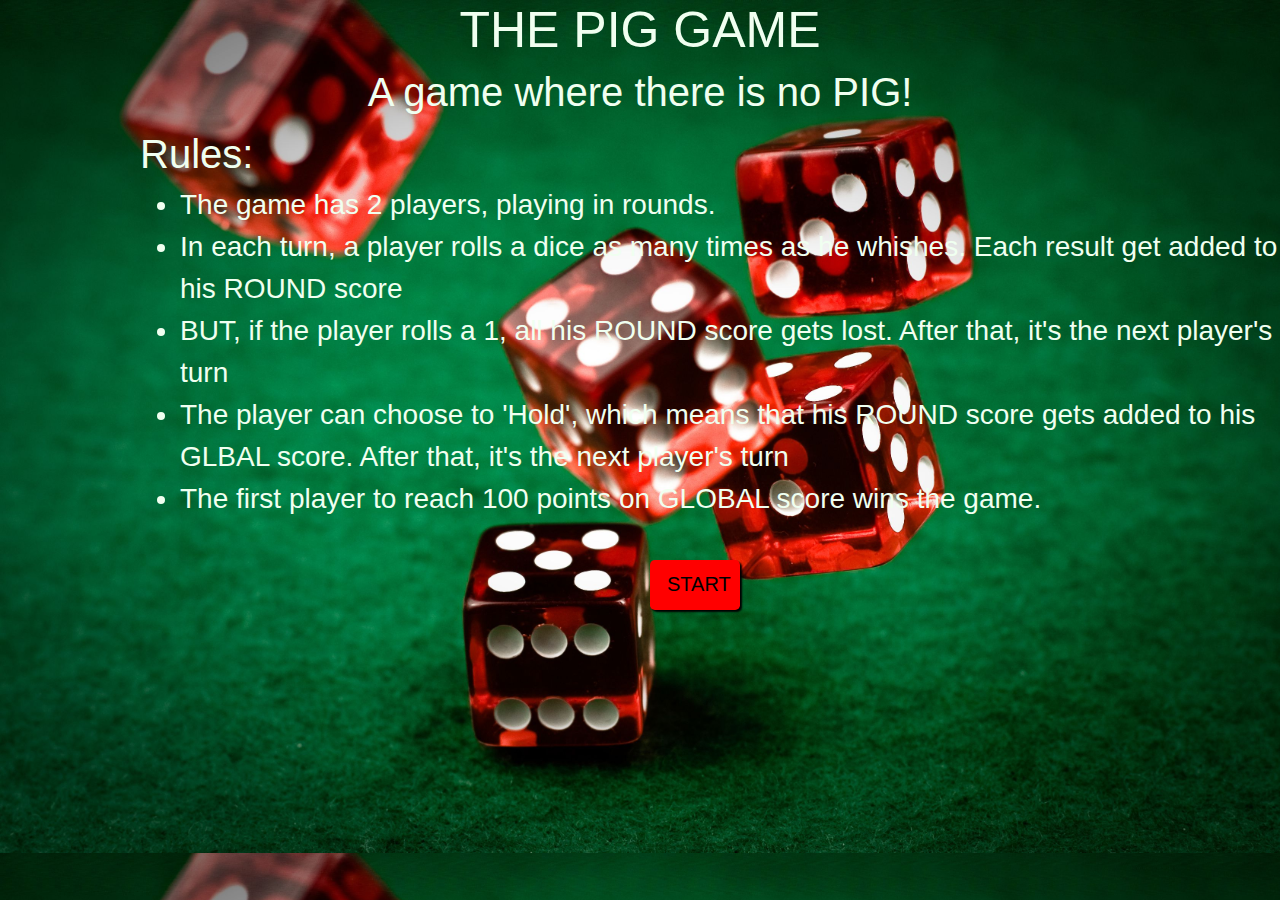
==== index.html @ 7bef2ca2 "Initial commit" ====
<!DOCTYPE html>
<html lang="en">
<head>
    <meta charset="UTF-8">
    <meta name="viewport" content="width=device-width, initial-scale=1.0">
    <meta http-equiv="X-UA-Compatible" content="ie=edge">
    <link rel="stylesheet" href="https://maxcdn.bootstrapcdn.com/bootstrap/4.0.0/css/bootstrap.min.css" 
    integrity="sha384-Gn5384xqQ1aoWXA+058RXPxPg6fy4IWvTNh0E263XmFcJlSAwiGgFAW/dAiS6JXm" 
    crossorigin="anonymous">

    <title>Pig Game</title>
    <link rel="stylesheet" href="start.css">
</head>
<body>
    <h1>THE PIG GAME</h1>
    <h3>A game where there is no PIG! </h3>
    <ul>Rules:
        <li>The game has 2 players, playing in rounds.</li>
        <li>In each turn, a player rolls a dice as many times as he whishes. Each result get added to his ROUND 
            score</li>
        <li>BUT, if the player rolls a 1, all his ROUND score gets lost. After that, it's the next player's turn</li>
        <li>The player can choose to 'Hold', which means that his ROUND score gets added to his GLBAL score. 
            After that, it's the next player's turn</li>
        <li>The first player to reach 100 points on GLOBAL score wins the game.</li>   
    </ul><br>
    <a href="pig.html" class="btn btn-lg active" 
    role="button" aria-pressed="true">START</a>
</body>
</html>
---- start.css ----
body{
    background-image: url(dice.jpg);
    background-size: cover;
    position: relative;
}
h1{
    text-align: center;
    font-size: 50px;
    color: honeydew;
}
h3{
    text-align: center;
    font-size: 40px;
    color:honeydew;
}
ul{
    margin-left: 100px;
    color: honeydew;
    font-size: 40px;
}
li{
    font-size: 28px;
    margin-left: 40px;
    color: honeydew;
}
.btn{
    margin-left: 650px;
    background-color: red;
    color: black;
    height: 50px;
    width: 90px;
    box-shadow: 2px 2px 2px;
}
.btn:hover{
    color: black;
    background-color: darkred;
}
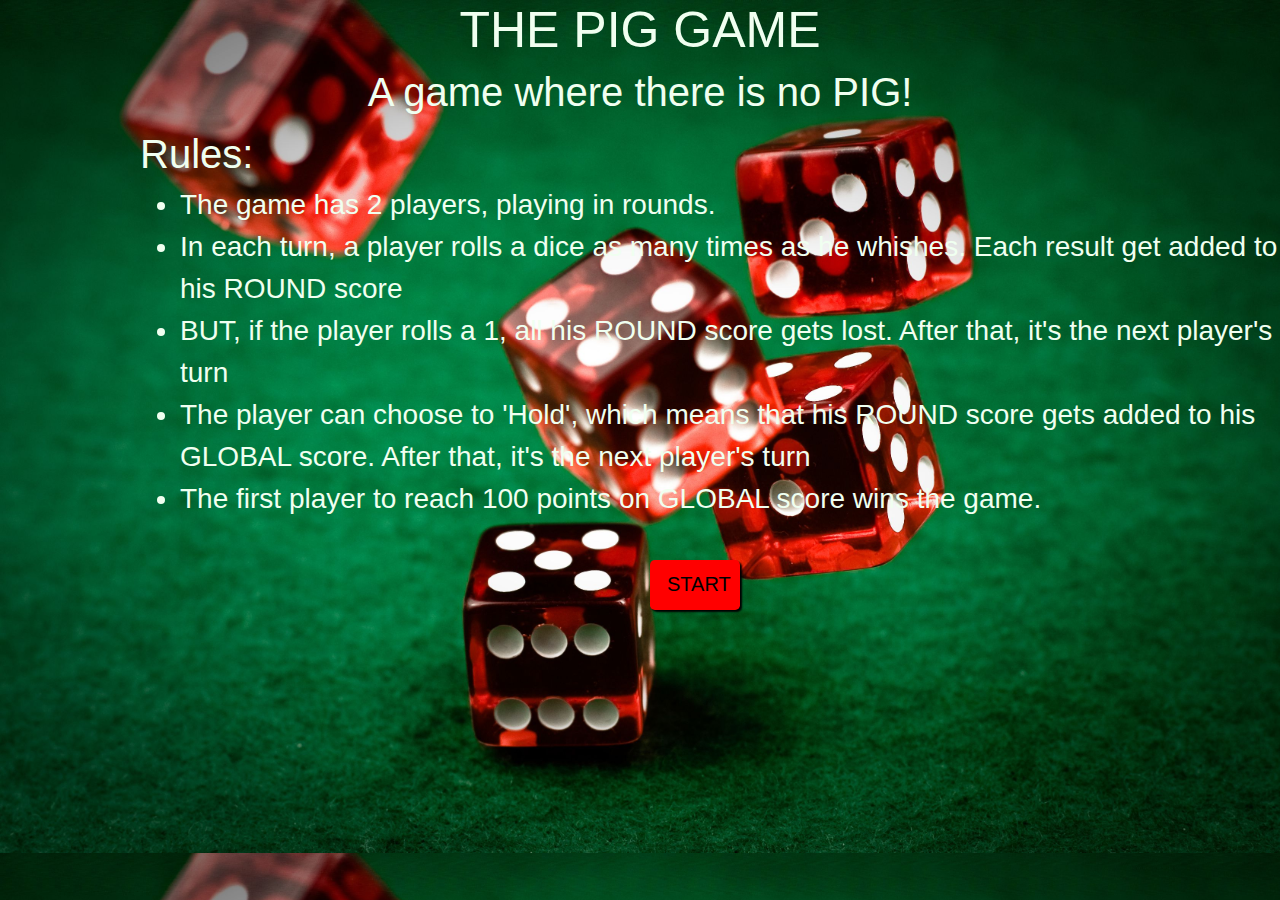
==== commit f080c3dc: "change" ====
--- a/index.html
+++ b/index.html
@@ -19,7 +19,7 @@
         <li>In each turn, a player rolls a dice as many times as he whishes. Each result get added to his ROUND 
             score</li>
         <li>BUT, if the player rolls a 1, all his ROUND score gets lost. After that, it's the next player's turn</li>
-        <li>The player can choose to 'Hold', which means that his ROUND score gets added to his GLBAL score. 
+        <li>The player can choose to 'Hold', which means that his ROUND score gets added to his GLOBAL score. 
             After that, it's the next player's turn</li>
         <li>The first player to reach 100 points on GLOBAL score wins the game.</li>   
     </ul><br>
